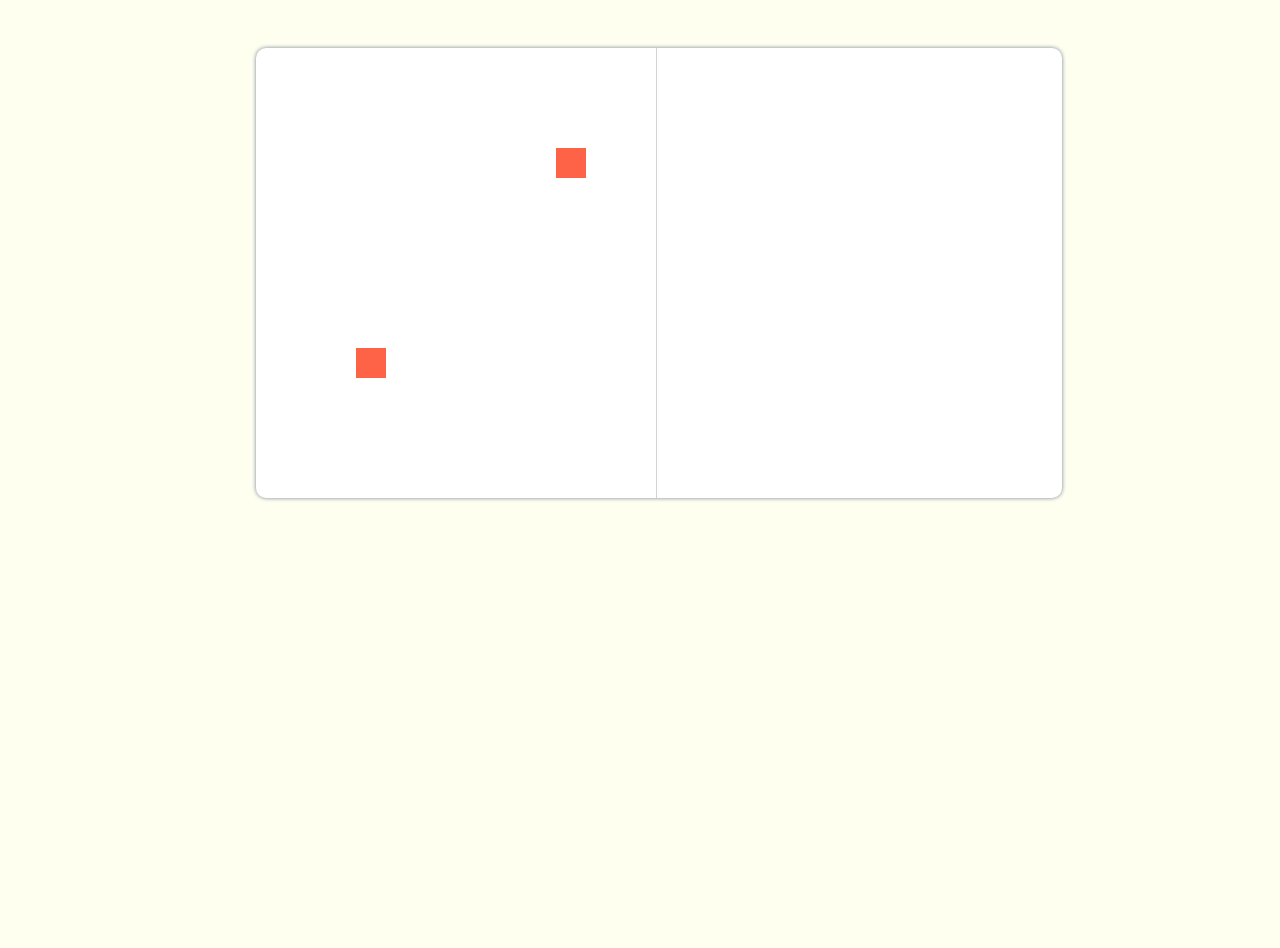
==== tests/canvas/index.html @ 53360f64 "sticky & on shift key" ====
<!DOCTYPE html>
<html>
  <head>
    <meta charset="UTF-8" />
    <style type="text/css" media="screen">
      html, body, div, p, span {
        margin: 0px;
        padding: 0px;
      }
      
      html {
        height: 100%;
        width: 100%;
      }
      
      body {
        background-color: ivory;
        height: 100%;
        width: 100%;
      }
      
      #content {
        background-color: white;
        border-radius: 10px;
        box-shadow: 0px 0px 4px 0px slategrey;
        height: 450px;
        margin: 3em 20%;
        width: 806px;
      }
      
      #workspaceZone {
        border-right: 1px solid lightgrey;
        display: inline-block;
        height: 450px;
        width: 400px;
      }
      
      #workspace {
        position: absolute;
        height: 450px;
        width: 400px;
      }
      
      .item {
        background-color: tomato;
        height: 30px;
        position: absolute;
        width: 30px;
      }
      .item:hover {
        box-shadow: 0px 0px 3px 0px firebrick;
        background-color: firebrick;
      }
      
      #canvas {
        pointer-events: none;
        position: absolute;
      }
      
      #hud {
        pointer-events: none;
        position: absolute;
      }
      
      #saveZone {
        display: inline-block;
        height: 450px;
        width: 400px;
      }
      
      #saveCanvas {
        
      }
      
      .canvas {
        
      }
    </style>
  </head>
  
  <body>
    <section id="content">
      <div id="workspaceZone">
        <div id="workspace">
          <span class="item" style="left: 100px; top: 300px;"></span>
          <span class="item" style="left: 300px; top: 100px;"></span>
        </div>
        <canvas id="canvas" class="canvas" height="450" width="400"></canvas>
        <canvas id="hud" class="canvas" height="450" width="400"></canvas>
      </div>
      <div id="saveZone">
        <canvas id="saveCanvas" class="canvas" height="450" width="400"></canvas>
      </div>
    </section>
  </body>
  
  <script type="text/javascript" src="../../script/Element.js"></script>
  <script type="text/javascript" src="canvas.js"></script>
  <script type="text/javascript" charset="utf-8">
    (function (exports) {
      var
      workspace = document.getElementById('workspace'), root = workspace,
      //canvas = document.getElementById('canvas'), ctx = canvas.getContext('2d'),
      //hud = document.getElementById('hud'), hudCtx = hud.getContext('2d'),
      //saveCanvas = document.getElementById('saveCanvas'), saveCtx = saveCanvas.getContext('2d');
      
      canvas = new Canvas(document.getElementById('canvas')),
      hud = new Canvas(document.getElementById('hud')),
      saveCanvas = new Canvas(document.getElementById('saveCanvas'));
      
      
      var stopEvent = function (e) {
        e.preventDefault();
        e.stopPropagation();
      };
      
      var status = {
        _down: null,
        get down() {
          return this._down;
        },
        set down(value) {
          this._down = value;
          if (value) {
            this.mouseDownX = this.down.clientX + document.documentElement.scrollLeft;
            this.mouseDownY = this.down.clientY + document.documentElement.scrollTop; 
          }
        },
        _move: null,
        get move() {
          return this._move;
        },
        set move(value) {
          this._move = value;
          if (value) {
            this.mouseMoveX = this.move.clientX + document.documentElement.scrollLeft;
            this.mouseMoveY = this.move.clientY + document.documentElement.scrollTop;
          }
        },
        _up: null,
        get up() {
          return this._up;
        },
        set up(value) {
          this._up = value;
          if (value) {
            this.mouseUpX = this.up.clientX + document.documentElement.scrollLeft;
            this.mouseUpY = this.up.clientY + document.documentElement.scrollTop;
          }
        },
        lines: []
      };
      
      var e2conf = function (e) {        
        var pos = Element.pos(root), conf = {}, t = e.target;
        
        conf.mouseX = status.mouseMoveX - pos.x;
        conf.mouseY = status.mouseMoveY - pos.y;
        
        if (status.down) {
          conf.startX = parseInt(status.startItem.style.left, 10) + status.startItem.scrollWidth / 2;
          conf.startY = parseInt(status.startItem.style.top, 10) + status.startItem.scrollHeight / 2;
        }
        
        if (status.move) {
          if (t.classList && t.classList.contains('item')) {
            conf.endX = parseInt(t.style.left, 10) + t.scrollWidth / 2;
            conf.endY = parseInt(t.style.top, 10) + t.scrollHeight / 2;
          } else {
            conf.endX = conf.mouseX;
            conf.endY = conf.mouseY;
          }
        } else if (status.down) {
          conf.endX = conf.startX;
          conf.endY = conf.startY;
        }
        
        return conf;
      };
      
      
      
      var handleMousedown = function (e) {
        var t = e.target;
        if (t.classList && t.classList.contains('item') && e.shiftKey) {
          stopEvent(e);
          status.down = e;
          status.startItem = t;
          status.move = null;
          status.up = null;
          root.addEventListener('mouseup', handleMouseup, false);

          status.timer = setTimeout(function () {
            draw(e2conf(e));
          }, 200);
        }
      };
      
      var handleMousemove = function (e) {
        clearTimeout(status.timer);
        status.move = e;
        draw(e2conf(e));
      };
      
      var handleMouseup = function (e) {
        var t = e.target;
        if (t.classList && t.classList.contains('item') && t !== status.startItem) {
          clearTimeout(status.timer);
          root.removeEventListener('mouseup', handleMouseup, false);
          status.up = e;
          status.endItem = t;

          if (status.move) {
            status.lines.push(status.lastConf);
            status.lastConf = null;
            canvas.save();
            saveCanvas.loadBuffer(canvas.buffers[0]).save();
          }
        }
        canvas.load();
        status.move = null;
        status.down = null;
      };
      
      var draw = function (conf) {
        canvas.clear();
        hud.clear();
        if (!canvas.load()) {
          drawLines(conf);
        }
        if (status.down) {
          drawLine(conf);
        }
        if (status.move) {
          drawMouse(conf);
        }
      };
      
      var drawLine = function (conf) {
        canvas.line({
          startX: conf.startX,
          startY: conf.startY,
          endX: conf.endX,
          endY: conf.endY,
          stroke: { lineWidth: 2, strokeStyle: 'black' }
        });
        
        canvas.circle({
          x: conf.startX,
          y: conf.startY,
          r: 4,
          start: 0,
          end: Math.PI * 2,
          fill: { fillStyle: 'palegreen' },
          stroke: { strokeStyle: 'black', lineWidth: 1.5 }
        });
        
        canvas.circle({
          x: conf.endX,
          y: conf.endY,
          r: 4,
          start: 0,
          end: Math.PI * 2,
          fill: { fillStyle: 'palegreen' },
          stroke: { strokeStyle: 'black', lineWidth: 1.5 }
        });
        
        status.lastConf = conf;
      };
      
      var drawLines = function (conf) {
        var i, ln;
        for (i = 0, ln = status.lines.length; i < ln; i += 1) {
          canvas.line(status.lines[i]);
        }
      };
      
      var drawMouse = function (conf) {
        hud.circle({
          x: conf.mouseX,
          y: conf.mouseY,
          r: 15,
          start: 0,
          end: Math.PI * 2,
          stroke: {
            strokeStyle: 'dimgrey',
            lineWidth: 1
          }
        });
      };
      
      /*
      var clearCanvas = function (conf) {
        // canvas.width = canvas.width;
        ctx.clearRect(0, 0, ctx.canvas.width, ctx.canvas.height);
        hudCtx.clearRect(0, 0, hudCtx.canvas.width, hudCtx.canvas.height);
      };
      
      var draw = function (conf) {
        clearCanvas(conf);
        drawBuffer(conf);
        if (status.down) {
          drawLine(conf);
        }
        if (status.move) {
          drawMouse(conf);
        }
      };
      
      var drawMouse = function (conf) {
        var ctx = hudCtx;
        ctx.beginPath();
        ctx.arc(conf.endX, conf.endY, 15, 0, Math.PI * 2, false);
        ctx.lineWidth = 1;
        ctx.strokeStyle = 'dimgrey';
        ctx.stroke();
        ctx.closePath();
      };
      
      var drawBuffer = function (conf) {
        var i, ln;
        if (status.buffer) {
          ctx.putImageData(status.buffer, 0, 0);
        } else {
          for (i = 0, ln = status.lines.length; i < ln; i += 1) {
            drawLine(status.lines[i]);
          }
        }
      };
      
      var drawLine = function (conf) {
        // line
        ctx.beginPath();
        ctx.moveTo(conf.startX, conf.startY);
        ctx.lineTo(conf.endX, conf.endY);
        ctx.lineWidth = 2;
        ctx.strokeStyle = 'black';
        ctx.stroke();
        ctx.closePath();
        
        // startDot
        ctx.beginPath();
        ctx.arc(conf.startX, conf.startY, 4, 0, Math.PI * 2, false);
        ctx.fillStyle = 'palegreen';
        ctx.fill();
        ctx.strokeStyle = 'black';
        ctx.lineWidth = 1.5;
        ctx.stroke();
        ctx.closePath();
        
        // endDot
        ctx.beginPath();
        ctx.arc(conf.endX, conf.endY, 4, 0, Math.PI * 2, false);
        ctx.fillStyle = 'palegreen';
        ctx.fill();
        ctx.strokeStyle = 'black';
        ctx.lineWidth = 1.5;
        ctx.stroke();
        ctx.closePath();
        
        status.lastConf = conf;
      };
      */
      root.addEventListener('mousedown', handleMousedown, false);
      root.addEventListener('mousemove', handleMousemove, false);
      
    }((function(){ return this || (1,eval)('this') })()))
  </script>
</html>
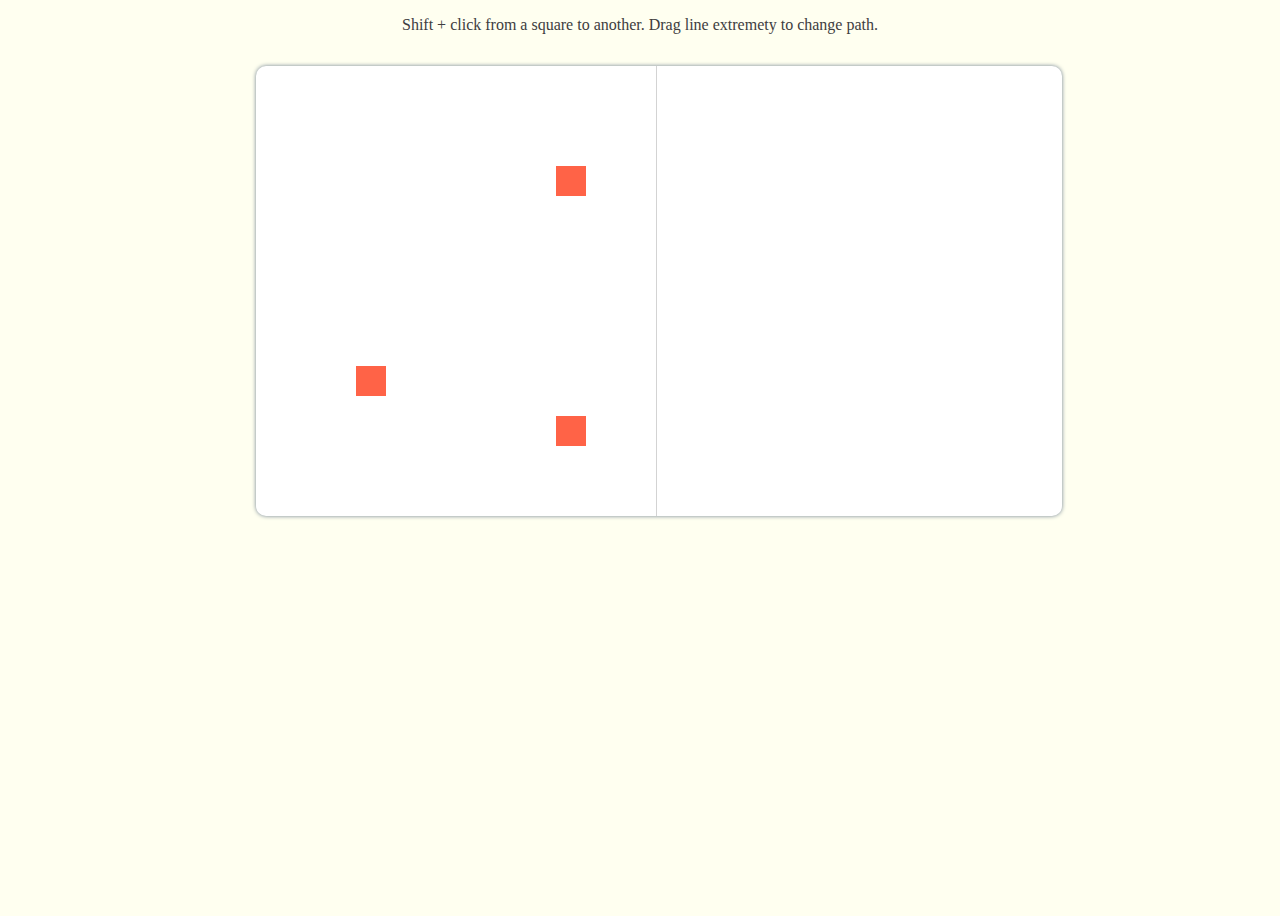
==== commit cebc2789: "path end is an arrow" ====
--- a/tests/canvas/index.html
+++ b/tests/canvas/index.html
@@ -19,12 +19,18 @@
         width: 100%;
       }
       
+      #instruction {
+        color: #3E3D40;
+        margin-top: 1em;
+        text-align: center;
+      }
+      
       #content {
         background-color: white;
         border-radius: 10px;
         box-shadow: 0px 0px 4px 0px slategrey;
         height: 450px;
-        margin: 3em 20%;
+        margin: 2em 20%;
         width: 806px;
       }
       
@@ -79,11 +85,13 @@
   </head>
   
   <body>
+    <p id="instruction">Shift + click from a square to another. Drag line extremety to change path.</p>
     <section id="content">
       <div id="workspaceZone">
         <div id="workspace">
           <span class="item" style="left: 100px; top: 300px;"></span>
           <span class="item" style="left: 300px; top: 100px;"></span>
+          <span class="item" style="left: 300px; top: 350px;"></span>
         </div>
         <canvas id="canvas" class="canvas" height="450" width="400"></canvas>
         <canvas id="hud" class="canvas" height="450" width="400"></canvas>
@@ -95,14 +103,11 @@
   </body>
   
   <script type="text/javascript" src="../../script/Element.js"></script>
-  <script type="text/javascript" src="canvas.js"></script>
+  <script type="text/javascript" src="../../script/Canvas.js"></script>
   <script type="text/javascript" charset="utf-8">
     (function (exports) {
       var
       workspace = document.getElementById('workspace'), root = workspace,
-      //canvas = document.getElementById('canvas'), ctx = canvas.getContext('2d'),
-      //hud = document.getElementById('hud'), hudCtx = hud.getContext('2d'),
-      //saveCanvas = document.getElementById('saveCanvas'), saveCtx = saveCanvas.getContext('2d');
       
       canvas = new Canvas(document.getElementById('canvas')),
       hud = new Canvas(document.getElementById('hud')),
@@ -148,24 +153,71 @@
             this.mouseUpY = this.up.clientY + document.documentElement.scrollTop;
           }
         },
-        lines: []
+        
+        lines: [],
+        
+        getLineForEnd: function (item) {
+          var i, ln;
+          for (i = 0, ln = this.lines.length; i < ln; i += 1) {
+            if (this.lines[i].end === item) {
+              return this.lines[i];
+            }
+          }
+          return false;
+        },
+        
+        getLineForStart: function (item) {
+          var i, ln;
+          for (i = 0, ln = this.lines.length; i < ln; i += 1) {
+            if (this.lines[i].start === item) {
+              return this.lines[i];
+            }
+          }
+          return false;
+        },
+        
+        addLine: function (start, end) {
+          var i, ln, line;
+          for (i = 0, ln = this.lines.length; i < ln; i += 1) {
+            line = this.lines[i];
+            if ((line.start === start && line.end === end) || (line.start === end && line.end === start)) {
+              return false;
+            }
+          }
+          this.lines.push({
+            start: start,
+            end: end
+          });
+          return this;
+        },
+        
+        removeLine: function (start, end) {
+          var i, ln, line;
+          for (i = 0, ln = this.lines.length; i < ln; i += 1) {
+            line = this.lines[i];
+            if ((line.start === start && line.end === end) || (line.start === end && line.end === start)) {
+              return this.lines.splice(i, 1);
+            }
+          }
+        }
       };
       
       var e2conf = function (e) {        
-        var pos = Element.pos(root), conf = {}, t = e.target;
-        
-        conf.mouseX = status.mouseMoveX - pos.x;
-        conf.mouseY = status.mouseMoveY - pos.y;
+        var conf = {}, t = e.target, coord;
+        
+        setMousePos(conf);
         
         if (status.down) {
-          conf.startX = parseInt(status.startItem.style.left, 10) + status.startItem.scrollWidth / 2;
-          conf.startY = parseInt(status.startItem.style.top, 10) + status.startItem.scrollHeight / 2;
+          coord = item2conf(status.startItem);
+          conf.startX = coord.x;
+          conf.startY = coord.y;
         }
         
         if (status.move) {
           if (t.classList && t.classList.contains('item')) {
-            conf.endX = parseInt(t.style.left, 10) + t.scrollWidth / 2;
-            conf.endY = parseInt(t.style.top, 10) + t.scrollHeight / 2;
+            coord = item2conf(t);
+            conf.endX = coord.x;
+            conf.endY = coord.y;
           } else {
             conf.endX = conf.mouseX;
             conf.endY = conf.mouseY;
@@ -178,11 +230,60 @@
         return conf;
       };
       
-      
+      var setMousePos = function (conf) {
+        var pos = Element.pos(root);
+        conf.mouseX = status.mouseMoveX - pos.x;
+        conf.mouseY = status.mouseMoveY - pos.y;
+        return conf;
+      };
+      
+      var item2conf = function (item) {
+        var pos = Element.pos(item);
+        return {
+          item: item,
+          x: parseInt(item.style.left, 10) + item.scrollWidth / 2,
+          y: parseInt(item.style.top, 10) + item.scrollHeight / 2
+        };
+      };
+      
+      var items2conf = function (start, end) {
+        var conf;
+        start = item2conf(start);
+        end = item2conf(end);
+        conf = {
+          startItem: start.item,
+          startX: start.x,
+          startY: start.y,
+          endItem: end.item,
+          endX: end.x,
+          endY: end.y
+        };
+        setMousePos(conf);
+        return conf;
+      };
+      
+      var moveLine = function (line, dragPoint) {
+        
+      };
       
       var handleMousedown = function (e) {
         var t = e.target;
-        if (t.classList && t.classList.contains('item') && e.shiftKey) {
+        if (status.hover && status.hover.type === 'point' && status.hover.item === t) {
+          stopEvent(e);
+          status.down = e;
+          status.movingLine = status.getLineForEnd(status.hover.item) || status.getLineForStart(status.hover.item);
+          status.removeLine(status.movingLine.start, status.movingLine.end);
+          if (status.movingLine.start === t) {
+            status.startItem = status.movingLine.end;
+            status.move = status.movingLine.start;
+          } else {
+            status.startItem = status.movingLine.start;
+            status.move = status.movingLine.end;
+          }
+          status.up = null;
+          root.addEventListener('mouseup', handleMouseup, false);
+          draw(e2conf(e));
+        } else if ((t.classList && t.classList.contains('item') && e.shiftKey)) {
           stopEvent(e);
           status.down = e;
           status.startItem = t;
@@ -211,18 +312,35 @@
           status.endItem = t;
 
           if (status.move) {
-            status.lines.push(status.lastConf);
-            status.lastConf = null;
-            canvas.save();
-            saveCanvas.loadBuffer(canvas.buffers[0]).save();
-          }
-        }
-        canvas.load();
+            if (status.addLine(status.startItem, status.endItem)) {
+              draw(e2conf(e));
+              saveCanvas.buffer = canvas.buffer;
+            }
+          } else {
+            canvas.load();
+          }
+        } else if (status.movingLine) {
+          status.addLine(status.movingLine.start, status.movingLine.end);
+          status.startItem = status.movingLine.start;
+          status.move = null;
+          status.movingLine = null;
+          draw(e2conf(e));
+        } else {
+          canvas.load();
+        }
         status.move = null;
         status.down = null;
       };
       
+      var handleClick = function (e) {
+        if (status.hover && status.hover.type === 'line') {
+          status.removeLine(status.hover.startItem, status.hover.endItem);
+          draw(e2conf(e));
+        }
+      };
+      
       var draw = function (conf) {
+        status.hover = null;
         canvas.clear();
         hud.clear();
         if (!canvas.load()) {
@@ -237,41 +355,76 @@
       };
       
       var drawLine = function (conf) {
-        canvas.line({
-          startX: conf.startX,
-          startY: conf.startY,
-          endX: conf.endX,
-          endY: conf.endY,
-          stroke: { lineWidth: 2, strokeStyle: 'black' }
-        });
-        
-        canvas.circle({
-          x: conf.startX,
-          y: conf.startY,
-          r: 4,
-          start: 0,
-          end: Math.PI * 2,
-          fill: { fillStyle: 'palegreen' },
-          stroke: { strokeStyle: 'black', lineWidth: 1.5 }
-        });
-        
-        canvas.circle({
-          x: conf.endX,
-          y: conf.endY,
-          r: 4,
-          start: 0,
-          end: Math.PI * 2,
-          fill: { fillStyle: 'palegreen' },
-          stroke: { strokeStyle: 'black', lineWidth: 1.5 }
-        });
+        var hover = canvas.draw([
+          { type: 'bezier',
+            mouseX: conf.mouseX,
+            mouseY: conf.mouseY,
+            startX: conf.startX,
+            startY: conf.startY,
+            endX: conf.endX,
+            endY: conf.endY,
+            startControlX: conf.startX,
+            startControlY: conf.startY,
+            endControlX: conf.endX,
+            endControlY: conf.endY,
+            stroke: { lineWidth: 2, strokeStyle: 'black', lineCap: 'round' }
+          },
+          { type: 'circle',
+            mouseX: conf.mouseX,
+            mouseY: conf.mouseY,
+            x: conf.startX,
+            y: conf.startY,
+            r: 4,
+            start: 0,
+            end: Math.PI * 2,
+            fill: { fillStyle: 'palegreen' },
+            stroke: { strokeStyle: 'black', lineWidth: 1.5 }
+          },
+          { type: 'arrow',
+            mouseX: conf.mouseX,
+            mouseY: conf.mouseY,
+            x: conf.endX,
+            y: conf.endY,
+            radius: 13,
+            width: 8,
+            angle: Math.atan2(conf.startX - conf.endX, conf.startY - conf.endY),
+            fill: { fillStyle: 'palegreen' },
+            stroke: { strokeStyle: 'black', lineWidth: 1.5, lineCap: 'round' }
+          }
+        ]);
+        
+        if (hover > -1 && !status.down) {
+          if (hover === 0) {
+            status.hover = {
+              type: 'line',
+              startItem: conf.startItem,
+              endItem: conf.endItem
+            };
+          }
+
+          if (hover === 1) {
+            status.hover = {
+              type: 'point',
+              item: conf.startItem
+            };
+          }
+
+          if (hover === 2) {
+            status.hover = {
+              type: 'point',
+              item: conf.endItem
+            };
+          }
+        }
         
         status.lastConf = conf;
       };
       
       var drawLines = function (conf) {
-        var i, ln;
+        var i, ln, line;
         for (i = 0, ln = status.lines.length; i < ln; i += 1) {
-          canvas.line(status.lines[i]);
+          line = status.lines[i];
+          drawLine(items2conf(line.start, line.end));
         }
       };
       
@@ -363,6 +516,7 @@
       */
       root.addEventListener('mousedown', handleMousedown, false);
       root.addEventListener('mousemove', handleMousemove, false);
+      root.addEventListener('click', handleClick, false);
       
     }((function(){ return this || (1,eval)('this') })()))
   </script>
